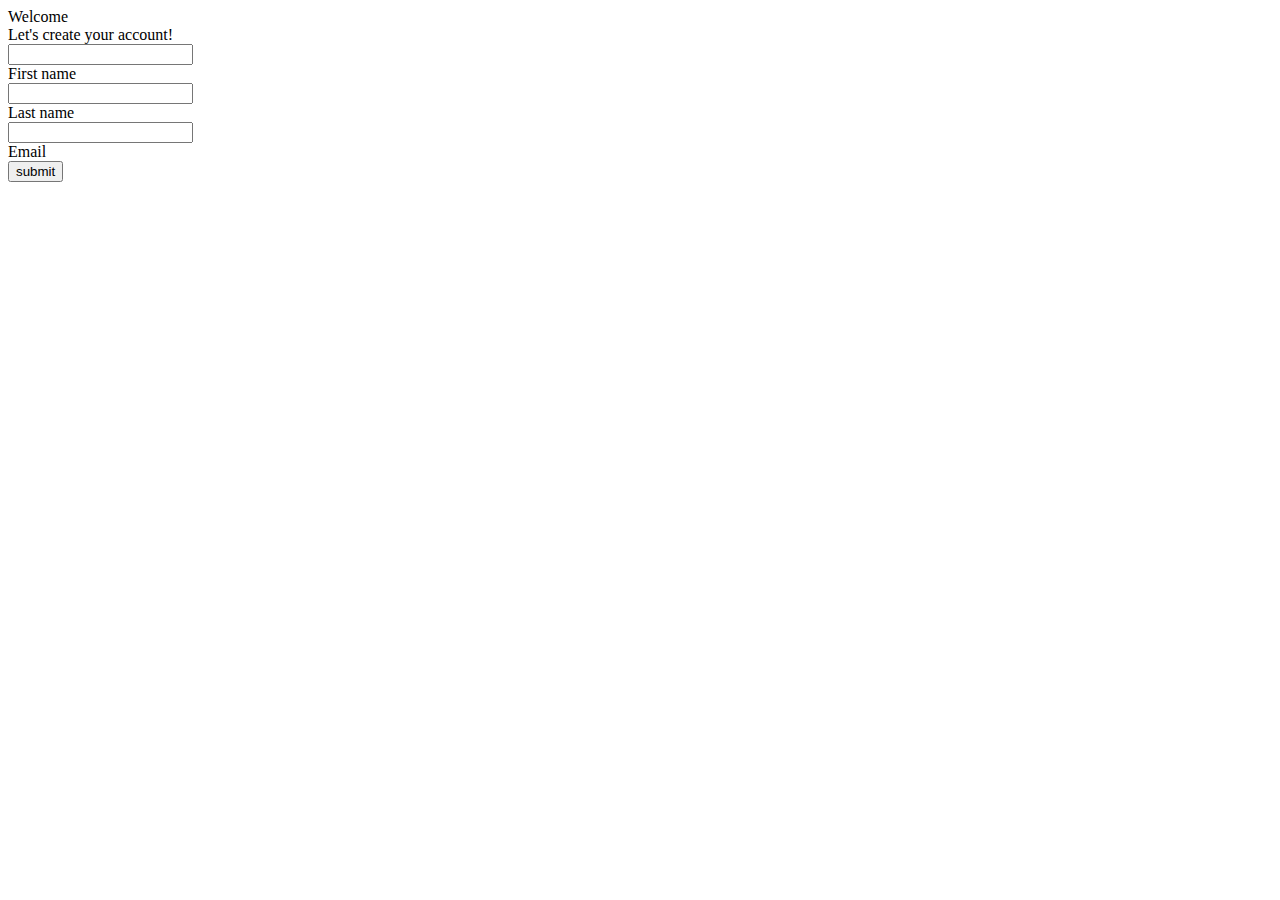
==== Css challanges/FormChallenges/Challenge_1/index.html @ fa288ccc "folder structure changed" ====
<!DOCTYPE html>
<html lang="en">
  <head>
    <meta charset="UTF-8" />
    <meta http-equiv="X-UA-Compatible" content="IE=edge" />
    <meta name="viewport" content="width=device-width, initial-scale=1.0" />
    <link rel="stylesheet" href="./style.css" />
    <title>Document</title>
  </head>
  <body>
    <div class="form">
      <div class="title">Welcome</div>
      <div class="subtitle">Let's create your account!</div>
      <div class="input-container ic1">
        <input id="firstname" class="input" type="text" placeholder=" " />
        <div class="cut"></div>
        <label for="firstname" class="placeholder">First name</label>
      </div>
      <div class="input-container ic2">
        <input id="lastname" class="input" type="text" placeholder=" " />
        <div class="cut"></div>
        <label for="lastname" class="placeholder">Last name</label>
      </div>
      <div class="input-container ic2">
        <input id="email" class="input" type="text" placeholder=" " />
        <div class="cut cut-short"></div>
        <label for="email" class="placeholder">Email</label>
      </div>
      <button type="text" class="submit">submit</button>
    </div>
  </body>
</html>
---- Css challanges/FormChallenges/Challenge_1/style.css ----
*{
    
}
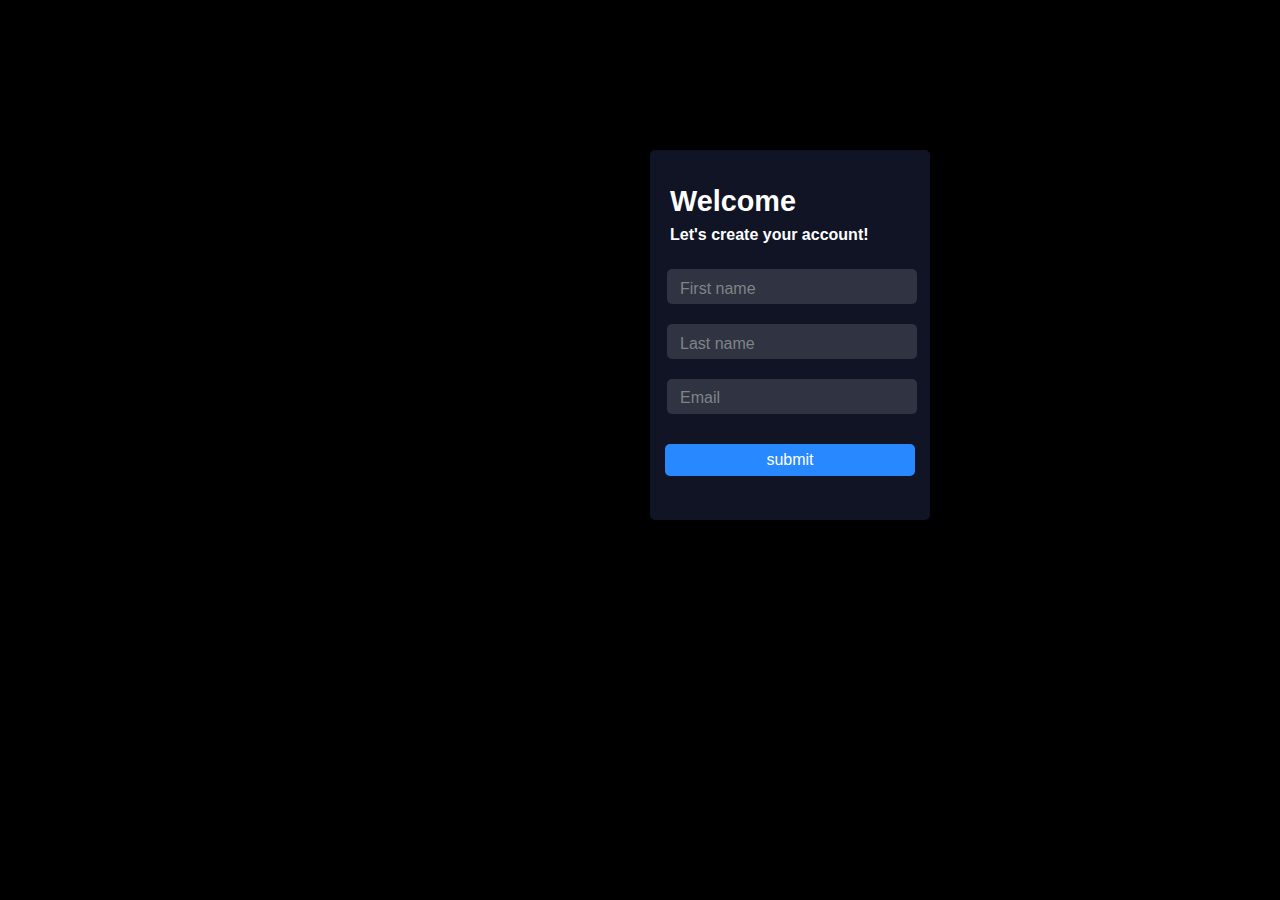
==== commit c0e50ddf: "form  challage #1 done" ====
--- a/Css challanges/FormChallenges/Challenge_1/index.html
+++ b/Css challanges/FormChallenges/Challenge_1/index.html
@@ -21,7 +21,7 @@
         <div class="cut"></div>
         <label for="lastname" class="placeholder">Last name</label>
       </div>
-      <div class="input-container ic2">
+      <div class="input-container ic3">
         <input id="email" class="input" type="text" placeholder=" " />
         <div class="cut cut-short"></div>
         <label for="email" class="placeholder">Email</label>
--- a/Css challanges/FormChallenges/Challenge_1/style.css
+++ b/Css challanges/FormChallenges/Challenge_1/style.css
@@ -1,3 +1,96 @@
-*{
-    
-}+* {
+  margin: 0;
+  padding: 0;
+  background-color: #000;
+  font-family: "Montserrat", sans-serif;
+}
+
+.form {
+  height: 370px;
+  width: 280px;
+  margin-top: 150px;
+  margin-left: 650px;
+  color: #fff;
+  /* background-color: #111424; */
+  background-color: #111424;
+  border-radius: 5px;
+}
+
+.title {
+  display: inline-block;
+  margin-top: 35px;
+  font-size: 1.8em;
+  margin-left: 20px;
+  background-color: #111424;
+  font-weight: 600;
+}
+
+.subtitle {
+  display: inline-block;
+  margin-top: 8px;
+  margin-bottom: 5px;
+  margin-left: 20px;
+  background-color: #111424;
+  font-weight: 600;
+}
+
+.input-container {
+  background-color: #111424;
+  margin-left: 10px;
+}
+
+.ic1,
+.ic2 ,
+.ic3{
+  margin-top: 20px;
+  width: 100px;
+  /* background-color: red; */
+}
+
+.ic1 input,
+.ic2 input ,
+.ic3 input 
+ {
+  height: 35px;
+  width: 250px;
+  border: none;
+  border-radius: 5px;
+  margin-left: 7px;
+  background-color: #ffffff22;
+}
+
+.ic1 .placeholder {
+  position: absolute;
+  top: 280px;
+  left: 680px;
+  background-color: transparent;
+  color: #7f8487;
+}
+
+.ic2 .placeholder {
+  position: absolute;
+  top: 335px;
+  left: 680px;
+  background-color: transparent;
+  color: #7f8487;
+}
+
+.ic3 .placeholder {
+  position: absolute;
+  top: 389px;
+  left: 680px;
+  background-color: transparent;
+  color: #7f8487;
+}
+
+.submit{
+    margin-top: 30px;
+    height: 32px;
+    width: 250px;
+    border: none;
+    border-radius: 5px;
+    margin-left: 15px;
+    background-color: #2888ff;
+    color: #fff;
+    font-size: 1em;
+}
